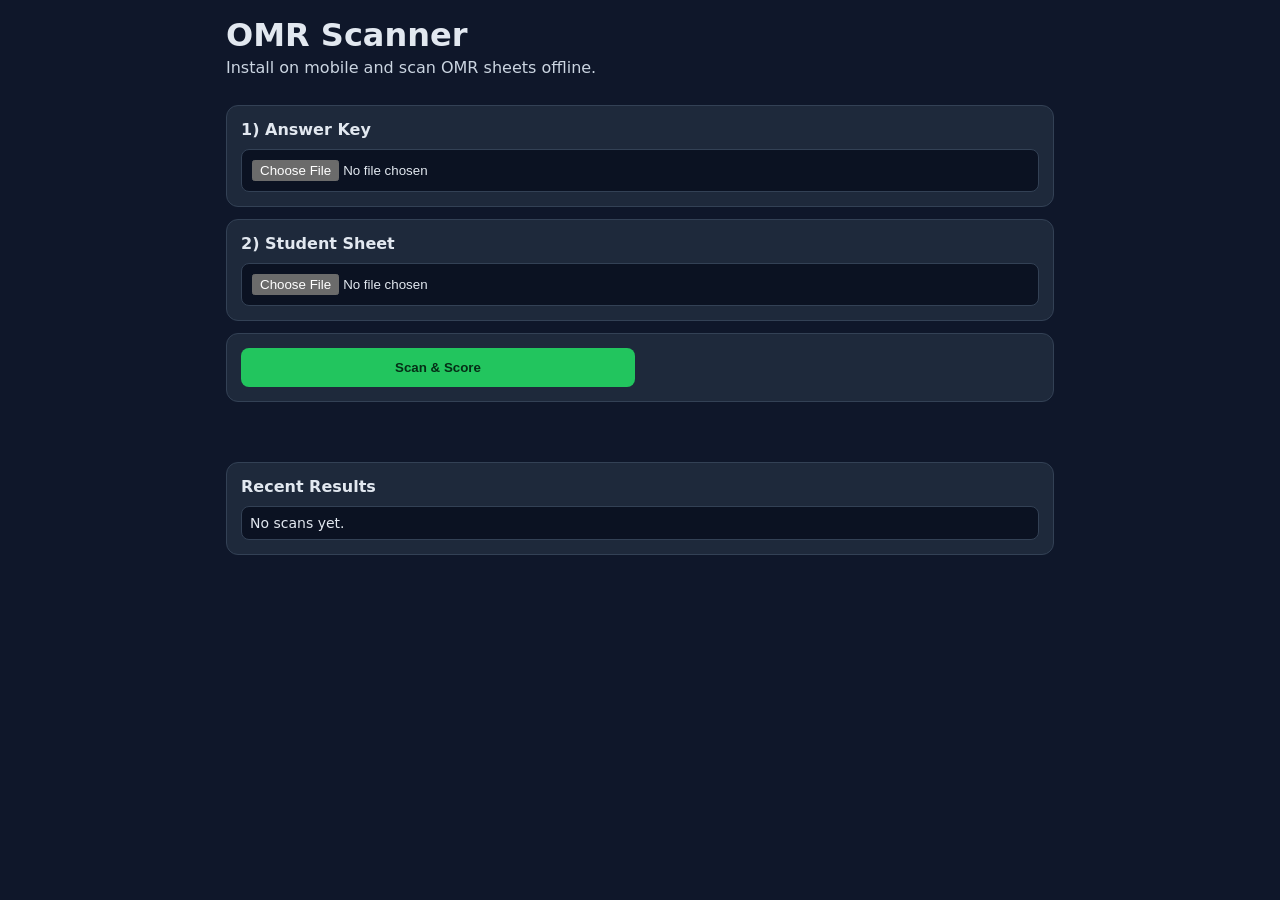
==== index.html @ c1c072db "Implement offline mobile PWA OMR scanner for GitHub Pages Co-authored-by: mdtonmoyfaraji <127505453+" ====
<!doctype html>
<html lang="en">
  <head>
    <meta charset="UTF-8" />
    <meta name="viewport" content="width=device-width, initial-scale=1" />
    <meta name="theme-color" content="#0f172a" />
    <title>OMR Scanner PWA</title>
    <link rel="manifest" href="./manifest.webmanifest" />
    <link rel="icon" href="./icon.svg" type="image/svg+xml" />
    <link rel="stylesheet" href="./style.css" />
  </head>
  <body>
    <main class="container">
      <header class="header">
        <h1>OMR Scanner</h1>
        <p>Install on mobile and scan OMR sheets offline.</p>
      </header>

      <section class="card">
        <h2>1) Answer Key</h2>
        <input id="answerKeyInput" type="file" accept="image/*" capture="environment" />
        <img id="answerPreview" class="preview hidden" alt="Answer key preview" />
      </section>

      <section class="card">
        <h2>2) Student Sheet</h2>
        <input id="studentInput" type="file" accept="image/*" capture="environment" />
        <img id="studentPreview" class="preview hidden" alt="Student sheet preview" />
      </section>

      <section class="card actions">
        <button id="scanButton" type="button">Scan & Score</button>
        <button id="installButton" type="button" class="secondary hidden">Install App</button>
      </section>

      <section id="status" class="status"></section>
      <section id="result" class="result"></section>

      <section class="card">
        <h2>Recent Results</h2>
        <ul id="history" class="history"></ul>
      </section>
    </main>

    <script src="./app.js"></script>
  </body>
</html>
---- style.css ----
:root {
  color-scheme: dark;
}

* {
  box-sizing: border-box;
}

body {
  margin: 0;
  font-family: system-ui, -apple-system, Segoe UI, Roboto, sans-serif;
  background: #0f172a;
  color: #e2e8f0;
}

.container {
  max-width: 860px;
  margin: 0 auto;
  padding: 16px;
  display: grid;
  gap: 12px;
}

.header p {
  margin-top: 4px;
  color: #cbd5e1;
}

.card {
  background: #1e293b;
  border: 1px solid #334155;
  border-radius: 12px;
  padding: 14px;
  display: grid;
  gap: 10px;
}

h1,
h2 {
  margin: 0;
}

h2 {
  font-size: 1rem;
}

input[type="file"] {
  width: 100%;
  background: #0b1222;
  color: #e2e8f0;
  border: 1px solid #334155;
  border-radius: 8px;
  padding: 10px;
}

.preview {
  width: 100%;
  max-height: 220px;
  object-fit: contain;
  border-radius: 8px;
  border: 1px solid #334155;
  background: #0b1222;
}

.hidden {
  display: none;
}

.actions {
  grid-template-columns: repeat(2, minmax(0, 1fr));
}

button {
  border: 0;
  border-radius: 8px;
  padding: 12px;
  font-weight: 700;
  cursor: pointer;
}

button:disabled {
  opacity: 0.6;
  cursor: not-allowed;
}

#scanButton {
  background: #22c55e;
  color: #052e16;
}

.secondary {
  background: #38bdf8;
  color: #082f49;
}

.status {
  min-height: 24px;
  font-weight: 600;
}

.result {
  display: grid;
  gap: 10px;
}

.grid {
  display: grid;
  grid-template-columns: repeat(2, minmax(0, 1fr));
  gap: 8px;
}

.badge {
  background: #334155;
  border-radius: 8px;
  padding: 8px;
}

.tableWrap {
  overflow-x: auto;
}

.table {
  width: 100%;
  border-collapse: collapse;
  min-width: 520px;
}

th,
td {
  border-bottom: 1px solid #334155;
  padding: 8px;
  text-align: left;
  font-size: 14px;
}

.warn {
  color: #fbbf24;
  margin: 0;
}

.history {
  list-style: none;
  margin: 0;
  padding: 0;
  display: grid;
  gap: 6px;
}

.history li {
  background: #0b1222;
  border: 1px solid #334155;
  border-radius: 8px;
  padding: 8px;
  font-size: 14px;
}
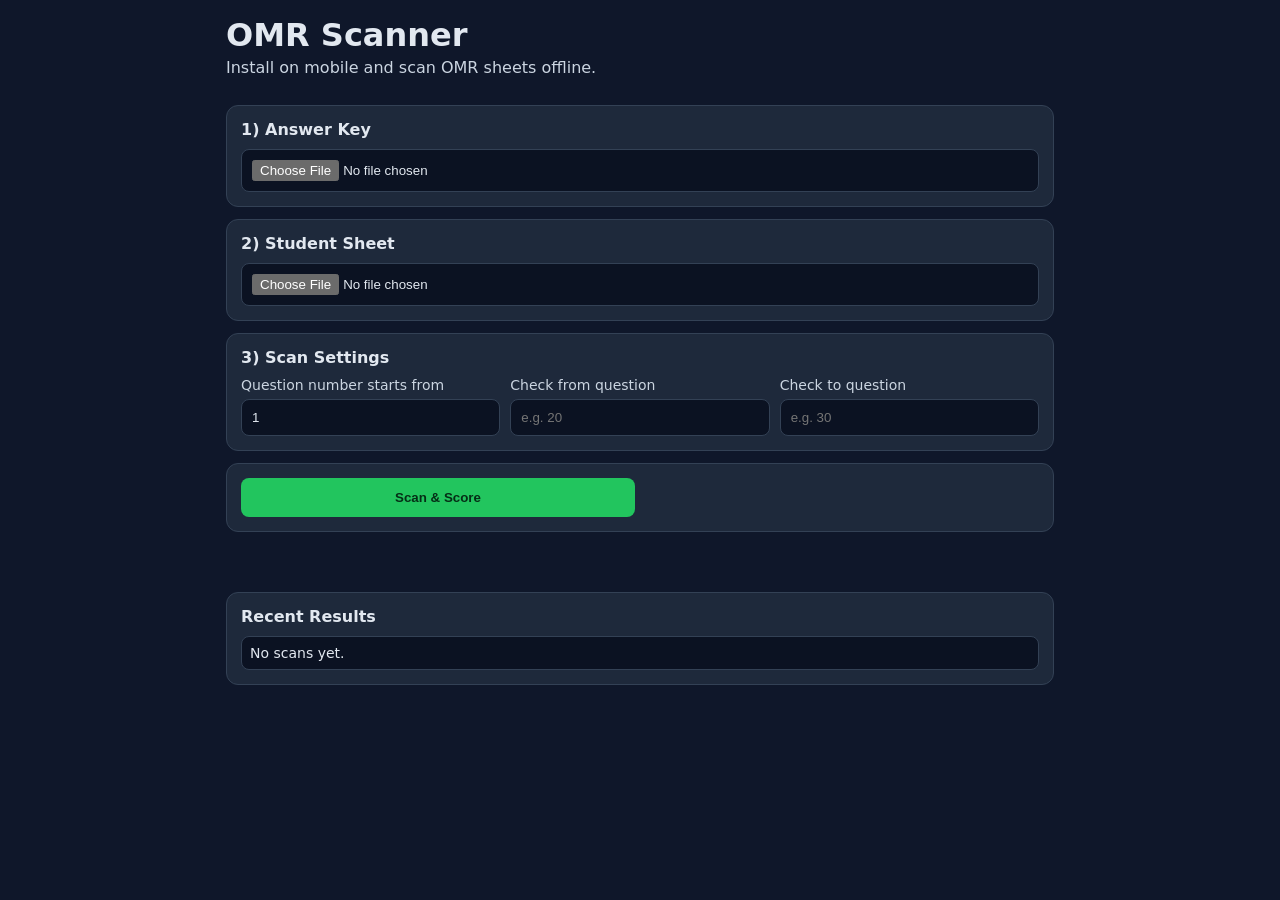
==== commit d60dabb8: "Add scan setting inputs to UI Co-authored-by: mdtonmoyfaraji <127505453+mdtonmoyfaraji@users.noreply" ====
--- a/index.html
+++ b/index.html
@@ -28,6 +28,24 @@
         <img id="studentPreview" class="preview hidden" alt="Student sheet preview" />
       </section>
 
+      <section class="card">
+        <h2>3) Scan Settings</h2>
+        <div class="formGrid">
+          <label>
+            Question number starts from
+            <input id="questionStartInput" type="number" min="1" step="1" value="1" />
+          </label>
+          <label>
+            Check from question
+            <input id="rangeStartInput" type="number" min="1" step="1" placeholder="e.g. 20" />
+          </label>
+          <label>
+            Check to question
+            <input id="rangeEndInput" type="number" min="1" step="1" placeholder="e.g. 30" />
+          </label>
+        </div>
+      </section>
+
       <section class="card actions">
         <button id="scanButton" type="button">Scan & Score</button>
         <button id="installButton" type="button" class="secondary hidden">Install App</button>
--- a/style.css
+++ b/style.css
@@ -53,6 +53,22 @@
   padding: 10px;
 }
 
+input[type="number"] {
+  width: 100%;
+  background: #0b1222;
+  color: #e2e8f0;
+  border: 1px solid #334155;
+  border-radius: 8px;
+  padding: 10px;
+}
+
+label {
+  display: grid;
+  gap: 6px;
+  font-size: 14px;
+  color: #cbd5e1;
+}
+
 .preview {
   width: 100%;
   max-height: 220px;
@@ -68,6 +84,12 @@
 
 .actions {
   grid-template-columns: repeat(2, minmax(0, 1fr));
+}
+
+.formGrid {
+  display: grid;
+  gap: 10px;
+  grid-template-columns: repeat(auto-fit, minmax(180px, 1fr));
 }
 
 button {
